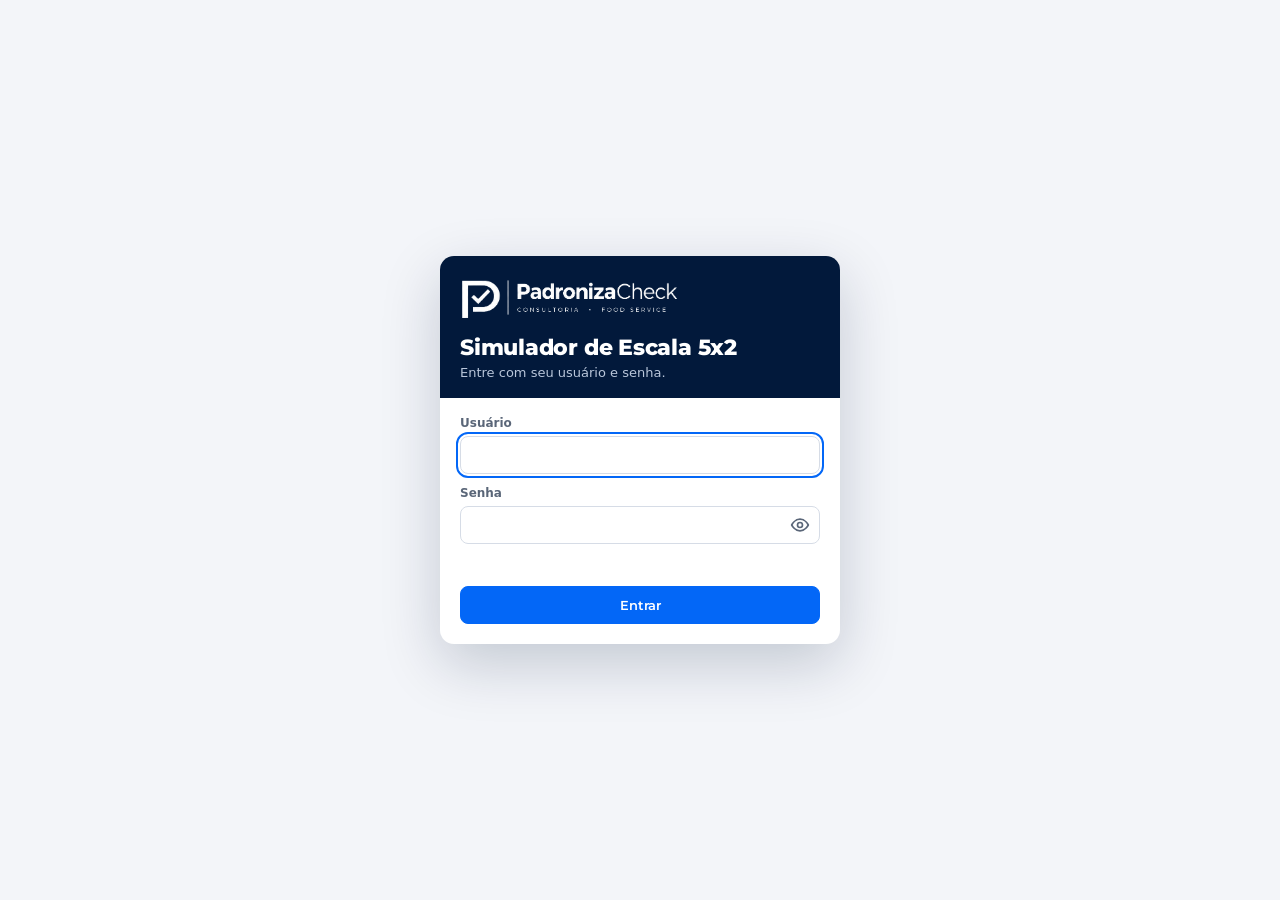
==== login.html @ ab4e7a05 "sistema joao" ====
<!doctype html>
<html lang="pt-BR">
  <head>
    <meta charset="UTF-8" />
    <meta name="viewport" content="width=device-width, initial-scale=1.0" />
    <title>Login · Simulador de Escala 5x2</title>
    <link rel="preconnect" href="https://fonts.googleapis.com" />
    <link rel="preconnect" href="https://fonts.gstatic.com" crossorigin />
    <link
      rel="stylesheet"
      href="https://fonts.googleapis.com/css2?family=Montserrat:wght@400;500;600;700;800&display=swap"
    />
    <link rel="stylesheet" href="style.css" />
  </head>
  <body class="login-page">
    <main class="login-card">
      <div class="login-head">
        <img
          class="logo"
          src="[data-uri]"
          alt="PadronizaCheck · Consultoria · Food Service"
          width="641"
          height="123"
        />
        <h1>Simulador de Escala 5x2</h1>
        <p>Entre com seu usuário e senha.</p>
      </div>
      <form class="login-body" id="login-form" novalidate>
        <label class="f"
          >Usuário<input
            id="usuario"
            autocomplete="username"
            autocapitalize="none"
            spellcheck="false"
            required
            autofocus
        /></label>
        <label class="f"
          >Senha<span class="senha-campo"
            ><input
              id="senha"
              type="password"
              autocomplete="current-password"
              required
            /><button
              class="icon-btn"
              type="button"
              id="ver-senha"
              aria-label="Mostrar senha"
              aria-pressed="false"
            >
              <svg
                viewBox="0 0 24 24"
                width="20"
                height="20"
                fill="none"
                stroke="currentColor"
                stroke-width="2"
                stroke-linecap="round"
                stroke-linejoin="round"
                aria-hidden="true"
              >
                <path d="M2 12s3.6-7 10-7 10 7 10 7-3.6 7-10 7-10-7-10-7Z" />
                <circle cx="12" cy="12" r="3" />
                <line class="risco" x1="4" y1="4" x2="20" y2="20" />
              </svg></button></span
        ></label>
        <p class="login-err" id="login-err" role="alert"></p>
        <button class="btn primary" type="submit">Entrar</button>
      </form>
    </main>

    <script>
      const DESTINO = "index (1).html";
      const CHAVE = "padroniza-usuario";
      const TOTAL_LOGINS = 25;

      // usuario1 / user1, usuario2 / user2, ... usuario25 / user25
      const LOGINS = {};
      for (let i = 1; i <= TOTAL_LOGINS; i++) LOGINS[`usuario${i}`] = `user${i}`;

      try {
        if (sessionStorage.getItem(CHAVE)) location.replace(DESTINO);
      } catch (e) {}

      const erro = document.getElementById("login-err");
      const campoSenha = document.getElementById("senha");
      const verSenha = document.getElementById("ver-senha");

      verSenha.onclick = () => {
        const mostrar = campoSenha.type === "password";
        campoSenha.type = mostrar ? "text" : "password";
        verSenha.setAttribute("aria-pressed", mostrar);
      };

      document.getElementById("login-form").onsubmit = (e) => {
        e.preventDefault();
        const usuario = document
          .getElementById("usuario")
          .value.trim()
          .toLowerCase();

        if (LOGINS[usuario] !== campoSenha.value) {
          erro.textContent = "Usuário ou senha incorretos.";
          campoSenha.value = "";
          campoSenha.focus();
          return;
        }

        try {
          sessionStorage.setItem(CHAVE, usuario);
          location.href = DESTINO;
        } catch (x) {
          erro.textContent =
            "Não foi possível entrar. Verifique se o navegador permite salvar dados do site.";
        }
      };
    </script>
  </body>
</html>
---- style.css ----
/* Layout: faixa azul-marinho de marca + abas por etapa (Empresa → Funcionamento → Setores e equipe → Escala), grade de escala agrupada por setor como peça central */
:root {
  --navy: #02193b;
  --blue: #0367f7;
  --cyan: #02c5fe;
  --silver: #dddddf;
  --bg: #f3f5f9;
  --surface: #ffffff;
  --surface-2: #eef2f8;
  --line: #d6dce6;
  --fg: #0e1a2e;
  --muted: #5a6678;
  --accent: #0367f7;
  --accent-soft: #e3eeff;
  --ok: #137a45;
  --ok-bg: #e2f5ea;
  --warn: #a65b00;
  --warn-bg: #fff1dc;
  --bad: #b42318;
  --bad-bg: #fde7e5;
  --off-bg: #eaedf2;
  --off-fg: #6b7686;
  --grp: #f6f8fc;
  --band: #02193b;
  --band-fg: #ffffff;
  --f-display: "Montserrat", Arial, Helvetica, sans-serif;
  --f-body: "Montserrat", Arial, Helvetica, sans-serif;
  --f-mono: "JetBrains Mono", ui-monospace, Menlo, Consolas, monospace;
}
@media (prefers-color-scheme: dark) {
  :root:not([data-theme="light"]) {
    --bg: #06101f;
    --surface: #0c1a30;
    --surface-2: #11223d;
    --line: #1f3354;
    --fg: #e7edf7;
    --muted: #93a1b8;
    --accent: #3e8bff;
    --accent-soft: #12305e;
    --ok: #5bd08f;
    --ok-bg: #0e3022;
    --warn: #f2b05c;
    --warn-bg: #3a2a10;
    --bad: #ff7a6e;
    --bad-bg: #3d1512;
    --off-bg: #15233a;
    --off-fg: #7f8da4;
    --grp: #0a1628;
    --band: #02193b;
    --band-fg: #ffffff;
    color-scheme: dark;
  }
}
:root[data-theme="dark"] {
  --bg: #06101f;
  --surface: #0c1a30;
  --surface-2: #11223d;
  --line: #1f3354;
  --fg: #e7edf7;
  --muted: #93a1b8;
  --accent: #3e8bff;
  --accent-soft: #12305e;
  --ok: #5bd08f;
  --ok-bg: #0e3022;
  --warn: #f2b05c;
  --warn-bg: #3a2a10;
  --bad: #ff7a6e;
  --bad-bg: #3d1512;
  --off-bg: #15233a;
  --off-fg: #7f8da4;
  --grp: #0a1628;
  --band: #02193b;
  --band-fg: #ffffff;
  color-scheme: dark;
}

* {
  box-sizing: border-box;
}
body {
  background: var(--bg);
  color: var(--fg);
  font-family: var(--f-body);
  font-size: 14px;
  line-height: 1.5;
}
body::before {
  content: "";
  position: fixed;
  inset: 0 0 auto;
  height: env(safe-area-inset-top, 0px);
  z-index: 10;
  background: var(--band);
}
.wrap {
  max-width: 1120px;
  margin: 0 auto;
  padding-left: max(16px, env(safe-area-inset-left, 0px));
  padding-right: max(16px, env(safe-area-inset-right, 0px));
}
header.band {
  background: var(--band);
  color: var(--band-fg);
}
header .wrap {
  padding-block: 22px 18px;
  display: flex;
  flex-wrap: wrap;
  gap: 12px 24px;
  align-items: flex-end;
  justify-content: space-between;
}
.logo {
  height: 42px;
  width: auto;
  display: block;
  margin-bottom: 14px;
}
h1 {
  font-family: var(--f-display);
  font-weight: 800;
  font-size: clamp(22px, 4vw, 30px);
  margin: 4px 0 0;
  text-wrap: balance;
  letter-spacing: -0.01em;
}
.lede {
  margin: 6px 0 0;
  color: #b9c6da;
  max-width: 62ch;
  font-size: 13px;
}
.fase-chip {
  display: flex;
  gap: 6px;
  flex-wrap: wrap;
}
.fase-chip button {
  font: 600 12px var(--f-body);
  padding: 8px 12px;
  border-radius: 8px;
  border: 1px solid #2a4470;
  background: transparent;
  color: #c9d6ea;
  cursor: pointer;
}
.fase-chip button[aria-pressed="true"] {
  background: var(--blue);
  border-color: var(--blue);
  color: #fff;
}
nav.tabs {
  position: sticky;
  top: env(safe-area-inset-top, 0px);
  z-index: 5;
  background: var(--surface);
  border-bottom: 1px solid var(--line);
}
nav.tabs .wrap {
  display: flex;
  gap: 4px;
  overflow-x: auto;
}
nav.tabs button {
  font: 600 13px var(--f-body);
  color: var(--muted);
  background: none;
  border: 0;
  padding: 14px 12px;
  border-bottom: 3px solid transparent;
  cursor: pointer;
  white-space: nowrap;
  display: flex;
  gap: 8px;
  align-items: center;
}
nav.tabs button .n {
  font: 600 11px var(--f-mono);
  width: 20px;
  height: 20px;
  border-radius: 50%;
  display: inline-grid;
  place-items: center;
  background: var(--surface-2);
  color: var(--muted);
}
nav.tabs button[aria-selected="true"] {
  color: var(--fg);
  border-bottom-color: var(--accent);
}
nav.tabs button[aria-selected="true"] .n {
  background: var(--accent);
  color: #fff;
}
main .wrap {
  padding-block: 24px 64px;
}
section.panel {
  display: grid;
  gap: 20px;
}
h2 {
  font-family: var(--f-display);
  font-size: 19px;
  font-weight: 700;
  margin: 0;
  text-wrap: balance;
}
h3 {
  font-size: 13px;
  font-weight: 700;
  margin: 0;
  text-transform: uppercase;
  letter-spacing: 0.08em;
  color: var(--muted);
}
.hint {
  color: var(--muted);
  font-size: 13px;
  margin: 4px 0 0;
  max-width: 72ch;
}
.box {
  background: var(--surface);
  border: 1px solid var(--line);
  border-radius: 12px;
  padding: 18px;
  display: grid;
  gap: 12px;
  min-width: 0;
}
.grid-form {
  display: grid;
  grid-template-columns: repeat(auto-fit, minmax(200px, 1fr));
  gap: 14px;
}
label.f {
  display: grid;
  gap: 6px;
  font-size: 12px;
  font-weight: 600;
  color: var(--muted);
}
input,
select {
  font: 500 14px var(--f-body);
  color: var(--fg);
  background: var(--surface);
  border: 1px solid var(--line);
  border-radius: 8px;
  padding: 9px 10px;
  width: 100%;
  min-width: 0;
}
input[type="time"] {
  font-family: var(--f-mono);
  font-size: 13px;
}
input[type="number"] {
  font-family: var(--f-mono);
}
input[type="checkbox"] {
  width: 18px;
  height: 18px;
  accent-color: var(--blue);
}
input:focus-visible,
select:focus-visible,
button:focus-visible {
  outline: 2px solid var(--accent);
  outline-offset: 2px;
}
.scroll {
  overflow-x: auto;
  -webkit-overflow-scrolling: touch;
}
table {
  border-collapse: collapse;
  width: 100%;
  font-variant-numeric: tabular-nums;
}
th {
  font-size: 11px;
  text-transform: uppercase;
  letter-spacing: 0.08em;
  color: var(--muted);
  font-weight: 700;
  text-align: left;
  padding: 8px;
  border-bottom: 1px solid var(--line);
  white-space: nowrap;
}
td {
  padding: 6px 8px;
  border-bottom: 1px solid var(--line);
  vertical-align: middle;
}
.t-form td input,
.t-form td select {
  padding: 7px 8px;
}
.t-func {
  min-width: 760px;
}
.t-setor {
  min-width: 560px;
}
.t-team {
  min-width: 900px;
}
.inline-row {
  display: flex;
  flex-wrap: wrap;
  gap: 10px;
  align-items: flex-end;
}
.inline-row label.f {
  width: 130px;
}
.row-actions {
  display: flex;
  gap: 10px;
  flex-wrap: wrap;
  align-items: center;
}
.btn {
  font: 600 13px var(--f-body);
  padding: 10px 14px;
  border-radius: 8px;
  border: 1px solid var(--line);
  background: var(--surface);
  color: var(--fg);
  cursor: pointer;
}
.btn.primary {
  background: var(--blue);
  border-color: var(--blue);
  color: #fff;
}
.btn.ghost {
  background: transparent;
}
.btn.danger {
  color: var(--bad);
}
.btn.sm {
  padding: 7px 10px;
  font-size: 12px;
}
.icon-btn {
  border: 0;
  background: none;
  color: var(--muted);
  cursor: pointer;
  font: 600 18px var(--f-body);
  padding: 4px 8px;
  border-radius: 6px;
}
.icon-btn:hover {
  color: var(--bad);
  background: var(--bad-bg);
}
.pill {
  font: 600 11px var(--f-body);
  padding: 3px 8px;
  border-radius: 999px;
  white-space: nowrap;
  display: inline-block;
}
.pill.ok {
  background: var(--ok-bg);
  color: var(--ok);
}
.pill.warn {
  background: var(--warn-bg);
  color: var(--warn);
}
.pill.bad {
  background: var(--bad-bg);
  color: var(--bad);
}
.pill.nt {
  background: var(--surface-2);
  color: var(--muted);
}
.tag-ess {
  font: 700 10px var(--f-body);
  letter-spacing: 0.08em;
  text-transform: uppercase;
  color: var(--bad);
  border: 1px solid currentColor;
  border-radius: 4px;
  padding: 1px 5px;
  margin-left: 6px;
}
.kpis {
  display: grid;
  grid-template-columns: repeat(auto-fit, minmax(170px, 1fr));
  gap: 12px;
}
.kpi {
  background: var(--surface);
  border: 1px solid var(--line);
  border-radius: 12px;
  padding: 14px 16px;
  min-width: 0;
}
.kpi .l {
  font-size: 11px;
  text-transform: uppercase;
  letter-spacing: 0.08em;
  color: var(--muted);
  font-weight: 700;
}
.kpi .v {
  font: 700 24px var(--f-mono);
  margin-top: 4px;
  letter-spacing: -0.02em;
}
.kpi .s {
  font-size: 12px;
  color: var(--muted);
  margin-top: 2px;
}
.kpi.alert {
  border-color: var(--bad);
}
.kpi.alert .v {
  color: var(--bad);
}
.kpi.good .v {
  color: var(--ok);
}
.escala {
  min-width: 860px;
}
.escala th.day,
.escala td.cell {
  text-align: center;
}
.escala td.name {
  white-space: nowrap;
}
.escala td.name b {
  display: block;
  font-size: 13px;
}
.escala td.name span {
  font-size: 11px;
  color: var(--muted);
}
.escala tr.grp td {
  background: var(--grp);
  font-size: 11px;
  font-weight: 700;
  letter-spacing: 0.08em;
  text-transform: uppercase;
  color: var(--muted);
  padding: 8px;
}
.escala tr.grp td span.req {
  font-weight: 500;
  letter-spacing: 0;
  text-transform: none;
  margin-left: 8px;
}
.cell button {
  width: 100%;
  min-width: 92px;
  border: 1px solid transparent;
  border-radius: 8px;
  padding: 7px 4px;
  font: 600 12px var(--f-mono);
  cursor: pointer;
  background: var(--accent-soft);
  color: var(--fg);
}
.cell button.off {
  background: var(--off-bg);
  color: var(--off-fg);
  font-family: var(--f-body);
  letter-spacing: 0.1em;
  font-size: 11px;
}
.cell button.closed {
  background: repeating-linear-gradient(
    135deg,
    var(--off-bg) 0 6px,
    transparent 6px 12px
  );
  color: var(--off-fg);
  cursor: default;
  font-family: var(--f-body);
  font-size: 11px;
}
.cell button.nopico {
  box-shadow: inset 0 -3px 0 var(--warn);
}
.cell button:not(.closed):hover {
  border-color: var(--accent);
}
.escala td.h {
  font: 600 12px var(--f-mono);
  white-space: nowrap;
}
.escala tfoot td {
  font-size: 12px;
  background: var(--surface-2);
  text-align: center;
}
.escala tfoot td:first-child {
  text-align: left;
  font-weight: 700;
}
.daytype {
  display: block;
  font: 600 9px var(--f-body);
  letter-spacing: 0.08em;
  margin-top: 2px;
}
.daytype.pico {
  color: var(--bad);
}
.daytype.normal {
  color: var(--muted);
}
.daytype.tranq {
  color: var(--ok);
}
.legend {
  display: flex;
  gap: 16px;
  flex-wrap: wrap;
  font-size: 12px;
  color: var(--muted);
}
.legend i {
  display: inline-block;
  width: 14px;
  height: 14px;
  border-radius: 4px;
  vertical-align: -2px;
  margin-right: 6px;
}
.cov {
  min-width: 640px;
}
.cov td,
.cov th {
  text-align: center;
}
.cov td:first-child,
.cov th:first-child {
  text-align: left;
  white-space: nowrap;
}
.heat {
  min-width: 560px;
}
.heat td,
.heat th {
  text-align: center;
  padding: 4px;
}
.heat td.hr {
  font: 600 11px var(--f-mono);
  color: var(--muted);
  text-align: right;
  padding-right: 10px;
}
.heat td.v {
  font: 600 12px var(--f-mono);
  border-radius: 4px;
  border: 2px solid var(--surface);
}
.heat td.v.pk {
  outline: 2px solid var(--accent);
  outline-offset: -2px;
}
.notes {
  display: grid;
  gap: 10px;
  padding-left: 18px;
  margin: 0;
  color: var(--fg);
  max-width: 78ch;
}
.notes li::marker {
  color: var(--accent);
}
.alerts {
  display: grid;
  gap: 8px;
}
.alert-row {
  padding: 10px 12px;
  border-radius: 8px;
  font-size: 13px;
  background: var(--bad-bg);
  color: var(--bad);
}
.alert-row.warn {
  background: var(--warn-bg);
  color: var(--warn);
}
.alert-row.ok {
  background: var(--ok-bg);
  color: var(--ok);
}
.sheet-head {
  display: flex;
  flex-wrap: wrap;
  gap: 8px 16px;
  justify-content: space-between;
  align-items: flex-end;
}
.sheet-head .who {
  font-size: 13px;
  color: var(--muted);
}
.sheet-head .who b {
  color: var(--fg);
  font-size: 16px;
}
.ben-grid {
  display: grid;
  grid-template-columns: repeat(auto-fit, minmax(260px, 1fr));
  gap: 16px;
}
.ben-col {
  display: grid;
  gap: 10px;
  align-content: start;
  min-width: 0;
}
.ben-col h4 {
  margin: 0;
  font-size: 14px;
  font-weight: 700;
  color: var(--fg);
}
.ben-item {
  display: grid;
  grid-template-columns: auto 1fr;
  gap: 4px 12px;
  align-items: baseline;
}
.ben-item .num {
  font: 700 18px var(--f-mono);
  color: var(--accent);
  white-space: nowrap;
}
.ben-item .txt {
  font-size: 13px;
}
.ben-item .txt small {
  display: block;
  color: var(--muted);
  font-size: 12px;
}
.toast {
  position: fixed;
  left: 50%;
  bottom: calc(20px + env(safe-area-inset-bottom, 0px));
  transform: translateX(-50%);
  background: var(--navy);
  color: #fff;
  padding: 10px 16px;
  border-radius: 8px;
  font-weight: 600;
  font-size: 13px;
  z-index: 20;
}
textarea.copybox {
  width: 100%;
  min-height: 140px;
  font: 12px var(--f-mono);
  background: var(--surface-2);
  color: var(--fg);
  border: 1px solid var(--line);
  border-radius: 8px;
  padding: 10px;
}

.login-page {
  margin: 0;
  min-height: 100vh;
  min-height: 100dvh;
  display: grid;
  place-items: center;
  padding: 16px;
}
.login-card {
  width: 100%;
  max-width: 400px;
  border-radius: 14px;
  overflow: hidden;
  background: var(--surface);
  box-shadow: 0 20px 60px rgba(2, 25, 59, 0.2);
}
.login-head {
  background: var(--band);
  color: var(--band-fg);
  padding: 22px 20px 18px;
}
.login-head .logo {
  max-width: 100%;
  object-fit: contain;
}
.login-head h1 {
  font-size: 22px;
}
.login-head p {
  margin: 4px 0 0;
  font-size: 13px;
  color: #b9c6da;
}
.login-body {
  padding: 18px 20px 20px;
  display: grid;
  gap: 12px;
}
.senha-campo {
  position: relative;
  display: block;
}
.senha-campo input {
  padding-right: 44px;
}
.senha-campo input::-ms-reveal {
  display: none;
}
.senha-campo .icon-btn {
  position: absolute;
  top: 50%;
  right: 4px;
  transform: translateY(-50%);
  display: flex;
  padding: 6px;
}
.senha-campo .icon-btn:hover {
  color: var(--accent);
  background: var(--accent-soft);
}
.senha-campo .risco {
  display: none;
}
.senha-campo [aria-pressed="true"] .risco {
  display: inline;
}
.login-err {
  font-size: 12px;
  color: var(--bad);
  min-height: 1.5em;
  margin: 0;
}
.lei-hero {
  display: grid;
  grid-template-columns: minmax(0, 1.4fr) minmax(0, 1fr);
  gap: 16px;
}
@media (max-width: 760px) {
  .lei-hero {
    grid-template-columns: 1fr;
  }
}
.count {
  background: var(--band);
  color: #fff;
  border-radius: 12px;
  padding: 20px;
  display: grid;
  gap: 6px;
  align-content: center;
}
.count .big {
  font: 700 44px var(--f-mono);
  letter-spacing: -0.03em;
  line-height: 1;
}
.count .lab {
  font-size: 13px;
  color: #b9c6da;
}
.count .cap {
  font-size: 11px;
  letter-spacing: 0.12em;
  text-transform: uppercase;
  color: var(--cyan);
  font-weight: 700;
}
.timeline {
  display: grid;
  gap: 0;
  position: relative;
}
.tl-item {
  display: grid;
  grid-template-columns: 110px 1fr;
  gap: 14px;
  padding: 12px 0;
  border-top: 1px solid var(--line);
}
.tl-item:first-child {
  border-top: 0;
}
.tl-date {
  font: 600 13px var(--f-mono);
  color: var(--accent);
}
.tl-item b {
  display: block;
  font-size: 14px;
}
.tl-item span {
  font-size: 13px;
  color: var(--muted);
}
.tl-item.now .tl-date::after {
  content: "PRÓXIMO";
  display: inline-block;
  margin-left: 6px;
  font: 700 9px var(--f-body);
  letter-spacing: 0.1em;
  background: var(--accent);
  color: #fff;
  border-radius: 4px;
  padding: 2px 5px;
  vertical-align: 2px;
}
.rules {
  display: grid;
  grid-template-columns: repeat(auto-fit, minmax(250px, 1fr));
  gap: 12px;
}
.rule {
  background: var(--surface);
  border: 1px solid var(--line);
  border-radius: 12px;
  padding: 16px;
  display: grid;
  gap: 6px;
  align-content: start;
  min-width: 0;
}
.rule .k {
  font-size: 11px;
  letter-spacing: 0.1em;
  text-transform: uppercase;
  color: var(--muted);
  font-weight: 700;
}
.rule b {
  font-size: 15px;
}
.rule p {
  margin: 0;
  font-size: 13px;
  color: var(--fg);
}
.rule.key {
  border-color: var(--accent);
  box-shadow: inset 3px 0 0 var(--accent);
}
.steps {
  display: grid;
  gap: 10px;
  counter-reset: st;
  margin: 0;
  padding: 0;
  list-style: none;
}
.steps li {
  display: grid;
  grid-template-columns: 28px 1fr;
  gap: 12px;
  align-items: start;
  font-size: 14px;
}
.steps li::before {
  counter-increment: st;
  content: counter(st);
  font: 600 12px var(--f-mono);
  width: 24px;
  height: 24px;
  border-radius: 50%;
  background: var(--accent-soft);
  color: var(--accent);
  display: grid;
  place-items: center;
}
.steps li small {
  display: block;
  color: var(--muted);
  font-size: 12px;
}
.src {
  font-size: 12px;
  color: var(--muted);
}
.src a {
  color: var(--accent);
}
footer {
  color: var(--muted);
  font-size: 12px;
  padding-block: 8px 32px;
}
@media (prefers-reduced-motion: no-preference) {
  .cell button {
    transition:
      background 0.15s,
      border-color 0.15s;
  }
}
:root {
  padding-top: env(safe-area-inset-top, 0px);
  padding-bottom: env(safe-area-inset-bottom, 0px);
}
body {
  margin: 0;
  font:
    14px system-ui,
    sans-serif;
}
img {
  max-width: 100%;
}
[hidden] {
  display: none !important;
}
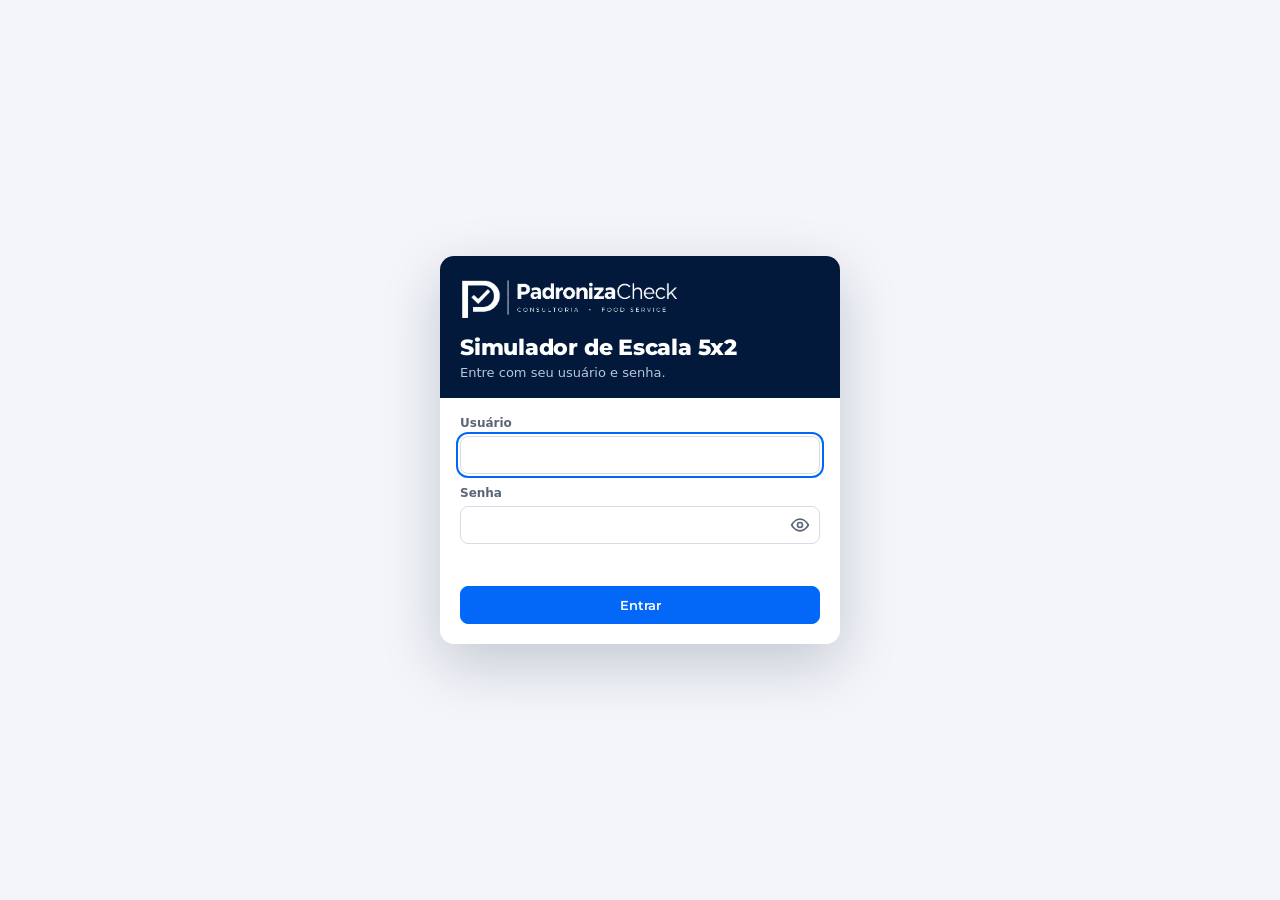
==== commit 7b1b059e: "login corrigido" ====
--- a/login.html
+++ b/login.html
@@ -71,7 +71,7 @@
     </main>
 
     <script>
-      const DESTINO = "index (1).html";
+      const DESTINO = "index.html";
       const CHAVE = "padroniza-usuario";
       const TOTAL_LOGINS = 25;
 
